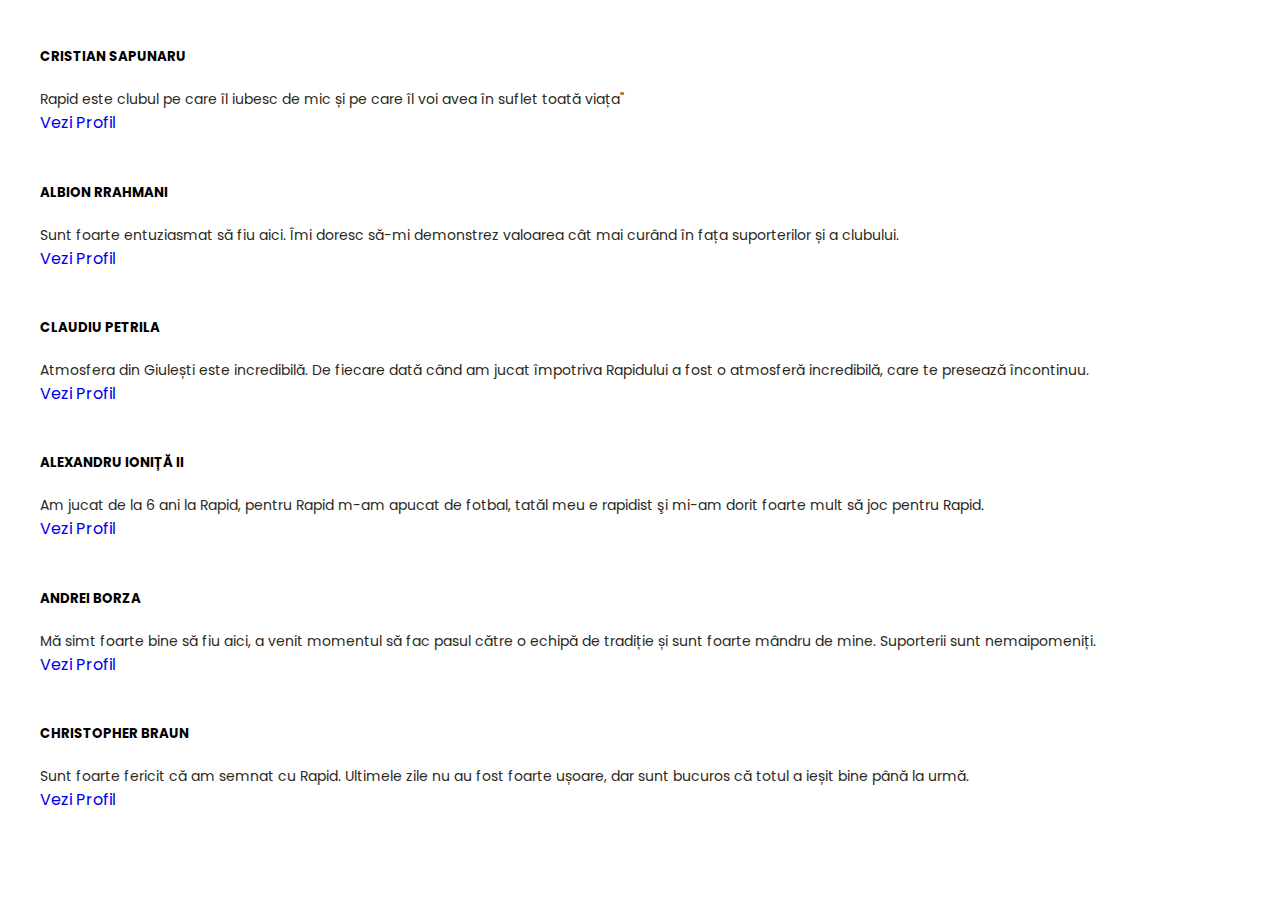
==== pages/about.html @ bfc64053 "initialize project" ====
<!DOCTYPE html>
<html lang="en">
  <head>
    <meta charset="UTF-8" />
    <meta http-equiv="X-UA-Compatible" content="IE=edge" />
    <meta name="viewport" content="width=device-width, initial-scale=1.0" />
    <!-- Adaugam metatag-urile pentru Google -->
    <title>Clonă IT School</title>
    <meta name="description" content="O replică a site-ului itschool.ro" />
    <!-- Includem font-urile prima oara -->
    <link rel="preconnect" href="https://fonts.googleapis.com" />
    <link rel="preconnect" href="https://fonts.gstatic.com" crossorigin />
    <link
      href="https://fonts.googleapis.com/css2?family=Poppins:ital,wght@0,400;0,700;1,400&display=swap"
      rel="stylesheet"
    />
    <!-- Pentru iconite: -->
    <link
      href="https://fonts.googleapis.com/icon?family=Material+Icons"
      rel="stylesheet"
    />
    <!-- Includem CSS-urile noastre: -->
    <link rel="stylesheet" href="../css/main.css" />
    <link
      href="https://cdn.jsdelivr.net/npm/bootstrap@5.3.2/dist/css/bootstrap.min.css"
      rel="stylesheet"
      integrity="sha384-T3c6CoIi6uLrA9TneNEoa7RxnatzjcDSCmG1MXxSR1GAsXEV/Dwwykc2MPK8M2HN"
      crossorigin="anonymous"
    />
  </head>
  <body>
    <div class="container text-center">
      <div class="row">
        <div
          class="col-12 col-xl-3 col-md-4 col-sm-6 d-flex align-items-stretch"
        >
          <div class="card">
            <img
              src="https://www.fcrapid.ro/wp-content/uploads/22-sapunaru-9.jpg"
              class="card-img-top"
              alt=""
            />
            <div class="card-body">
              <h5 class="card-title text-primary">CRISTIAN SAPUNARU</h5>
              <p class="card-text">
                Rapid este clubul pe care îl iubesc de mic și pe care îl voi
                avea în suflet toată viața"
              </p>
              <a
                href="https://www.transfermarkt.com/cristian-sapunaru/profil/spieler/25942"
                class="btn btn-primary btn-dark"
                >Vezi Profil</a
              >
            </div>
          </div>
        </div>

        <div
          class="col-12 col-xl-3 col-md-4 col-sm-6 d-flex align-items-stretch"
        >
          <div class="card">
            <img
              src="https://www.fcrapid.ro/wp-content/uploads/rahman-768x1152.jpg"
              class="card-img-top"
              alt=""
            />
            <div class="card-body">
              <h5 class="card-title text-primary">ALBION RRAHMANI</h5>
              <p class="card-text">
                Sunt foarte entuziasmat să fiu aici. Îmi doresc să-mi demonstrez
                valoarea cât mai curând în fața suporterilor și a clubului.
              </p>
              <a
                href="https://www.transfermarkt.com/albion-rrahmani/profil/spieler/903706"
                class="btn btn-primary btn-dark"
                >Vezi Profil</a
              >
            </div>
          </div>
        </div>

        <div class="col-12 col-xl-3 col-md-4 col-sm-6">
          <div class="card">
            <img
              src="https://www.fcrapid.ro/wp-content/uploads/27-petrila-768x1152.jpg"
              class="card-img-top"
              alt=""
            />
            <div class="card-body">
              <h5 class="card-title text-primary">CLAUDIU PETRILA</h5>
              <p class="card-text">
                Atmosfera din Giulești este incredibilă. De fiecare dată când am
                jucat împotriva Rapidului a fost o atmosferă incredibilă, care
                te presează încontinuu.
              </p>
              <a
                href="https://www.transfermarkt.com/claudiu-petrila/profil/spieler/623424"
                class="btn btn-primary btn-dark"
                >Vezi Profil</a
              >
            </div>
          </div>
        </div>

        <div class="col-12 col-xl-3 col-md-4 col-sm-6">
          <div class="card">
            <img
              src="https://www.fcrapid.ro/wp-content/uploads/10-ionita-1.jpg"
              class="card-img-top"
              alt=""
            />
            <div class="card-body">
              <h5 class="card-title text-primary">ALEXANDRU IONIȚĂ II</h5>
              <p class="card-text">
                Am jucat de la 6 ani la Rapid, pentru Rapid m-am apucat de
                fotbal, tatăl meu e rapidist şi mi-am dorit foarte mult să joc
                pentru Rapid.
              </p>
              <a
                href="https://www.transfermarkt.com/alexandru-ionita-ii/profil/spieler/209664"
                class="btn btn-primary btn-dark"
                >Vezi Profil</a
              >
            </div>
          </div>
        </div>

        <div class="col-12 col-xl-3 col-md-4 col-sm-6">
          <div class="card">
            <img
              src="https://www.fcrapid.ro/wp-content/uploads/andrei-borza.jpg"
              class="card-img-top"
              alt=""
            />
            <div class="card-body">
              <h5 class="card-title text-primary">ANDREI BORZA</h5>
              <p class="card-text">
                Mă simt foarte bine să fiu aici, a venit momentul să fac pasul
                către o echipă de tradiție și sunt foarte mândru de mine.
                Suporterii sunt nemaipomeniți.
              </p>
              <a
                href="https://www.transfermarkt.com/andrei-borza/profil/spieler/723826"
                class="btn btn-primary btn-dark"
                >Vezi Profil</a
              >
            </div>
          </div>
        </div>

        <div class="col-12 col-xl-3 col-md-4 col-sm-6">
          <div class="card">
            <img
              src="https://www.fcrapid.ro/wp-content/uploads/47-braun.jpg"
              class="card-img-top"
              alt=""
            />
            <div class="card-body">
              <h5 class="card-title text-primary">CHRISTOPHER BRAUN</h5>
              <p class="card-text">
                Sunt foarte fericit că am semnat cu Rapid. Ultimele zile nu au
                fost foarte ușoare, dar sunt bucuros că totul a ieșit bine până
                la urmă.
              </p>
              <a
                href="https://www.transfermarkt.com/christopher-braun/profil/spieler/82657"
                class="btn btn-primary btn-dark"
                >Vezi Profil</a
              >
            </div>
          </div>
        </div>
      </div>
    </div>

    <script
      src="https://cdn.jsdelivr.net/npm/bootstrap@5.3.2/dist/js/bootstrap.bundle.min.js"
      integrity="sha384-C6RzsynM9kWDrMNeT87bh95OGNyZPhcTNXj1NW7RuBCsyN/o0jlpcV8Qyq46cDfL"
      crossorigin="anonymous"
    ></script>
  </body>
</html>
---- css/main.css ----
/* Adaugam varaibile */
:root {
  --text-primary: #101d42;
  --text-secondary: #fbb44c;
  --text-dark: #2b2922;
  --text-light: #eaeaea;
  --text-white: #ffffff;

  --bg-primary: #141e4c;
  --bg-secondary: #dfedf5;
  --bg-dark: #101d42;
  --bg-light: #ffffff;

  --fs-large: 1rem;
  --fs-medium: 0.875rem;
  --fs-small: 0.75rem;

  --spacing-xl: 2.625rem;
  --spacing-large: 1.75rem;
  --spacing-medium: 1rem;
  --spacing-small: 0.5rem;
  --spacing-tiny: 0.25rem;
}

/* Resetam proprietatile default */
* {
  box-sizing: border-box;
}

body,
h1,
h2,
h3,
p {
  margin: 0;
  padding: 0;
}

ul {
  list-style-type: none;
  margin: 0;
  padding: 0;
}

a {
  display: block;
  text-decoration: none;
}

/* Adaugam proprietati legate de font */
body {
  font-family: "Poppins", sans-serif;
}

h1 {
  font-size: 3.5rem;
}

h2 {
  font-size: 1.75rem;
}

h3 {
  font-size: 1.5rem;
}

p {
  font-size: var(--fs-medium);
}

/* Adaugam proprietati legate de culori */
h1 {
  color: var(--text-light);
}

h2 {
  color: var(--text-primary);
}

h3 {
  color: var(--text-secondary);
}

p {
  color: var(--text-dark);
}

/* Clase reutilizabile */

.container {
  min-width: 320px;
  max-width: 1200px;
  margin: auto;
}

/* Stilizeara nav-ului */
nav {
  background-color: var(--bg-primary);
  padding: var(--spacing-medium);
  position: fixed;
  top: 0;
  width: 100%;
}

nav .container {
  display: flex;
  justify-content: space-between;
  align-items: center;
}

nav .logo-link {
  padding: 0;
}

nav img {
  width: auto;
  height: 60px;
}

nav ul {
  display: flex;
}

nav li {
  /* Nu uitam sa punem position:relative pe elementul fata de care pozitionam absolut. */
  position: relative;
}

nav a {
  font-size: var(--fs-small);
  /* Transformam textul sa contina doar majuscule.*/
  text-transform: uppercase;

  color: var(--text-light);

  padding: var(--spacing-medium);
}

nav a:hover {
  color: var(--text-secondary);
}

nav .arrow-down-icon {
  font-size: var(--fs-large);

  /* Daca nu specificam top, left, right sau bottom, elementul va fi pozitionat automat, iar in acest caz il pozitioneaza fix cum trebuie. */
  position: absolute;
}

nav .secondary-menu {
  display: flex;
  flex-direction: column;

  background-color: var(--bg-dark);

  position: absolute;
  right: -10px;
  top: calc(100% - 10px);

  display: none;
}

nav .about-us {
  position: relative;
}

.about-us:hover .secondary-menu {
  display: block;
}

nav .material-symbols-outlined {
  color: white;
}

nav .menu {
  display: none;
}

@media (max-width: 576px) {
  nav .link-list {
    /* display: none; */
    position: fixed;
    top: 92px;
    left: 0;

    flex-direction: column;
    background-color: #101d42;
    width: 100%;
  }

  nav .menu {
    display: block;
  }
}
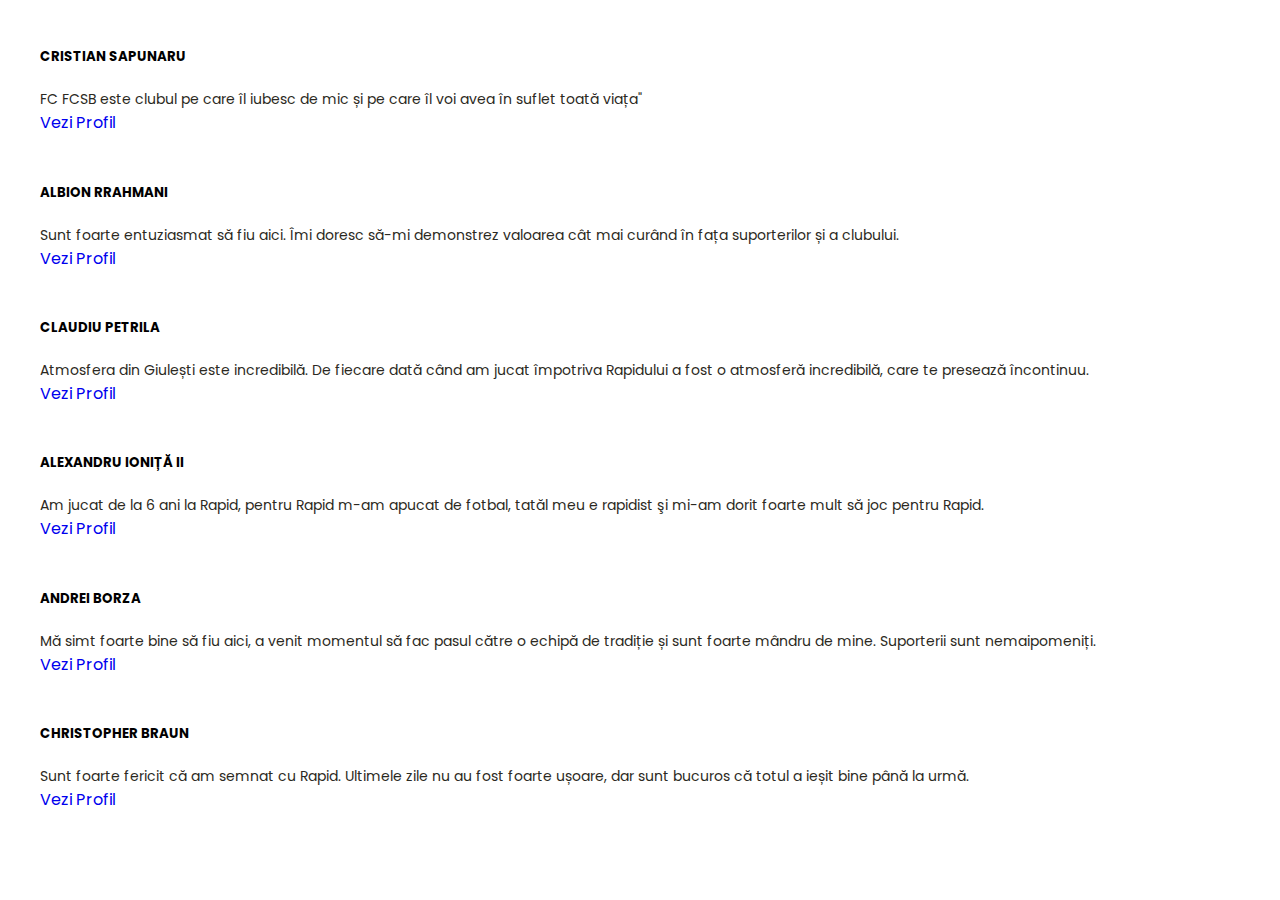
==== commit 0f0c81e8: "changed favorite team" ====
--- a/pages/about.html
+++ b/pages/about.html
@@ -4,22 +4,18 @@
     <meta charset="UTF-8" />
     <meta http-equiv="X-UA-Compatible" content="IE=edge" />
     <meta name="viewport" content="width=device-width, initial-scale=1.0" />
-    <!-- Adaugam metatag-urile pentru Google -->
     <title>Clonă IT School</title>
     <meta name="description" content="O replică a site-ului itschool.ro" />
-    <!-- Includem font-urile prima oara -->
     <link rel="preconnect" href="https://fonts.googleapis.com" />
     <link rel="preconnect" href="https://fonts.gstatic.com" crossorigin />
     <link
       href="https://fonts.googleapis.com/css2?family=Poppins:ital,wght@0,400;0,700;1,400&display=swap"
       rel="stylesheet"
     />
-    <!-- Pentru iconite: -->
     <link
       href="https://fonts.googleapis.com/icon?family=Material+Icons"
       rel="stylesheet"
     />
-    <!-- Includem CSS-urile noastre: -->
     <link rel="stylesheet" href="../css/main.css" />
     <link
       href="https://cdn.jsdelivr.net/npm/bootstrap@5.3.2/dist/css/bootstrap.min.css"
@@ -43,7 +39,7 @@
             <div class="card-body">
               <h5 class="card-title text-primary">CRISTIAN SAPUNARU</h5>
               <p class="card-text">
-                Rapid este clubul pe care îl iubesc de mic și pe care îl voi
+                FC FCSB este clubul pe care îl iubesc de mic și pe care îl voi
                 avea în suflet toată viața"
               </p>
               <a
